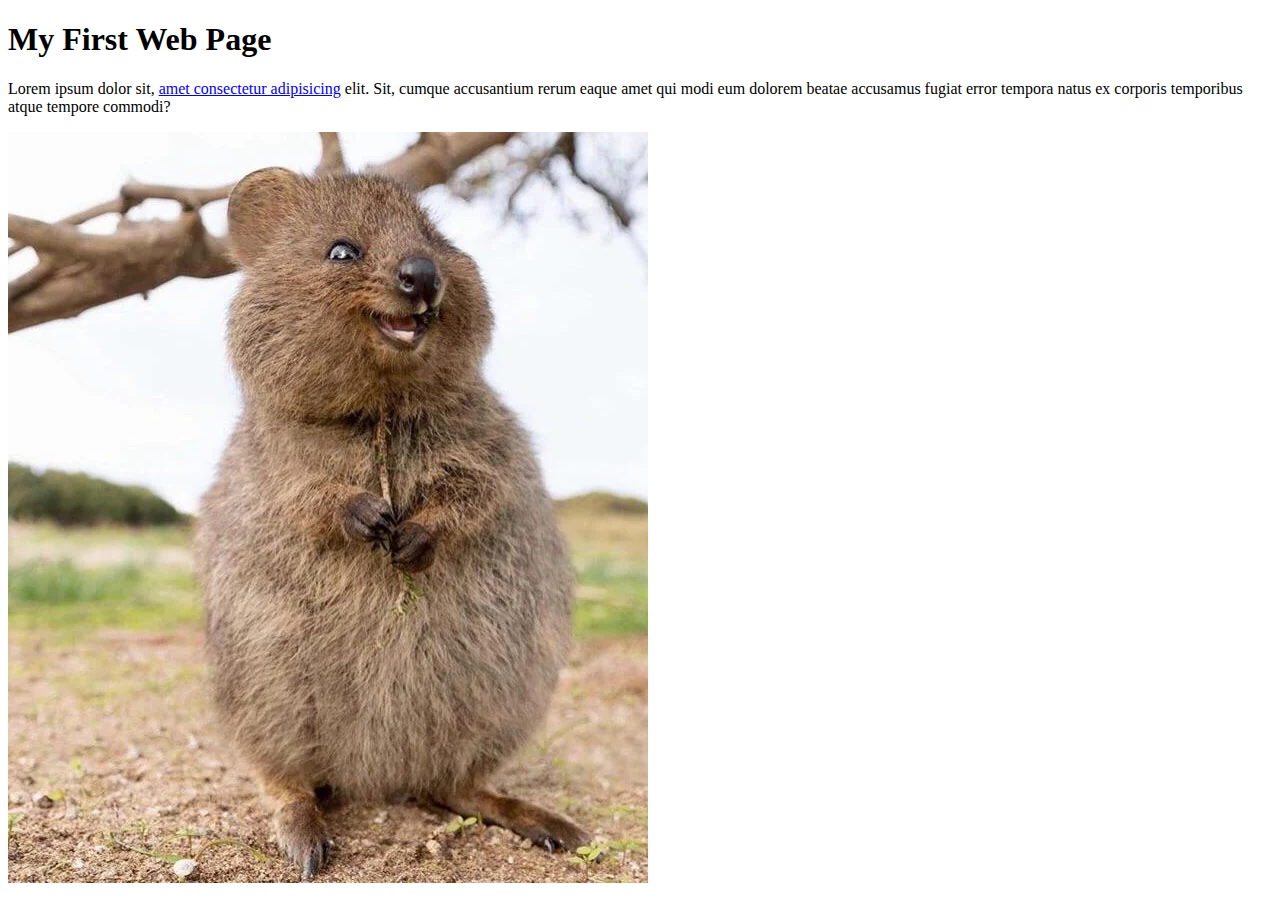
==== index.html @ 6bd08bb5 "Added index.html" ====
<!DOCTYPE html>
<html>
    <head>
        <title>My First Web Page</title>
    </head>
    <body>
        <h1>My First Web Page</h1>
        <p>Lorem ipsum dolor sit, <a href="https://example.com/" target="_blank">amet consectetur adipisicing</a> elit. Sit, cumque accusantium rerum eaque amet qui modi eum dolorem beatae accusamus fugiat error tempora natus ex corporis temporibus atque tempore commodi?</p>
        <img src="images/quokka1.webp" alt="Image of a cute quokka"/>
    </body>
</html>
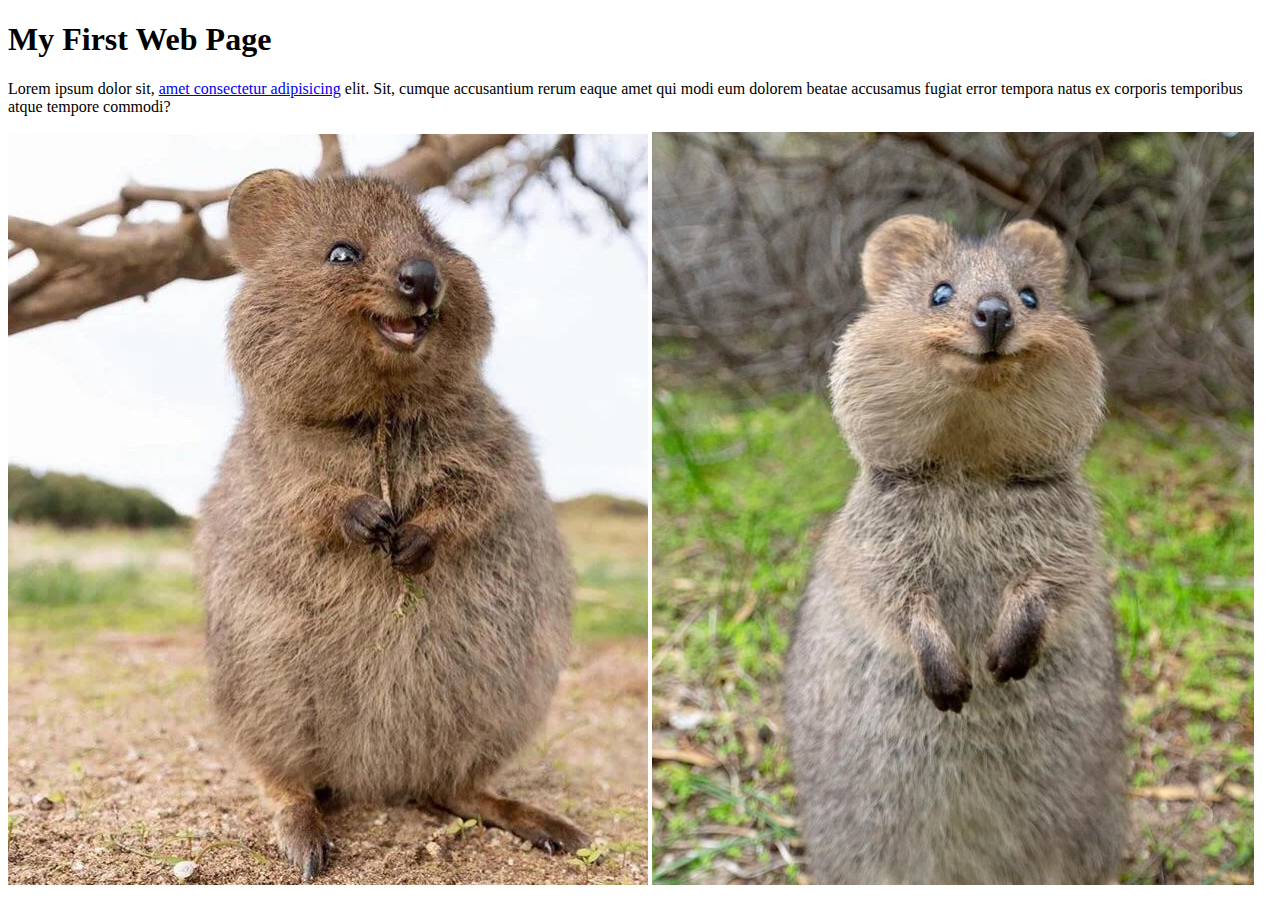
==== commit c9b722ed: "Inserted another image of a quokka on the page" ====
--- a/index.html
+++ b/index.html
@@ -7,5 +7,6 @@
         <h1>My First Web Page</h1>
         <p>Lorem ipsum dolor sit, <a href="https://example.com/" target="_blank">amet consectetur adipisicing</a> elit. Sit, cumque accusantium rerum eaque amet qui modi eum dolorem beatae accusamus fugiat error tempora natus ex corporis temporibus atque tempore commodi?</p>
         <img src="images/quokka1.webp" alt="Image of a cute quokka"/>
+        <img src="images/quokka2.jpg" alt="Another image of a cute quokka"/>
     </body>
 </html>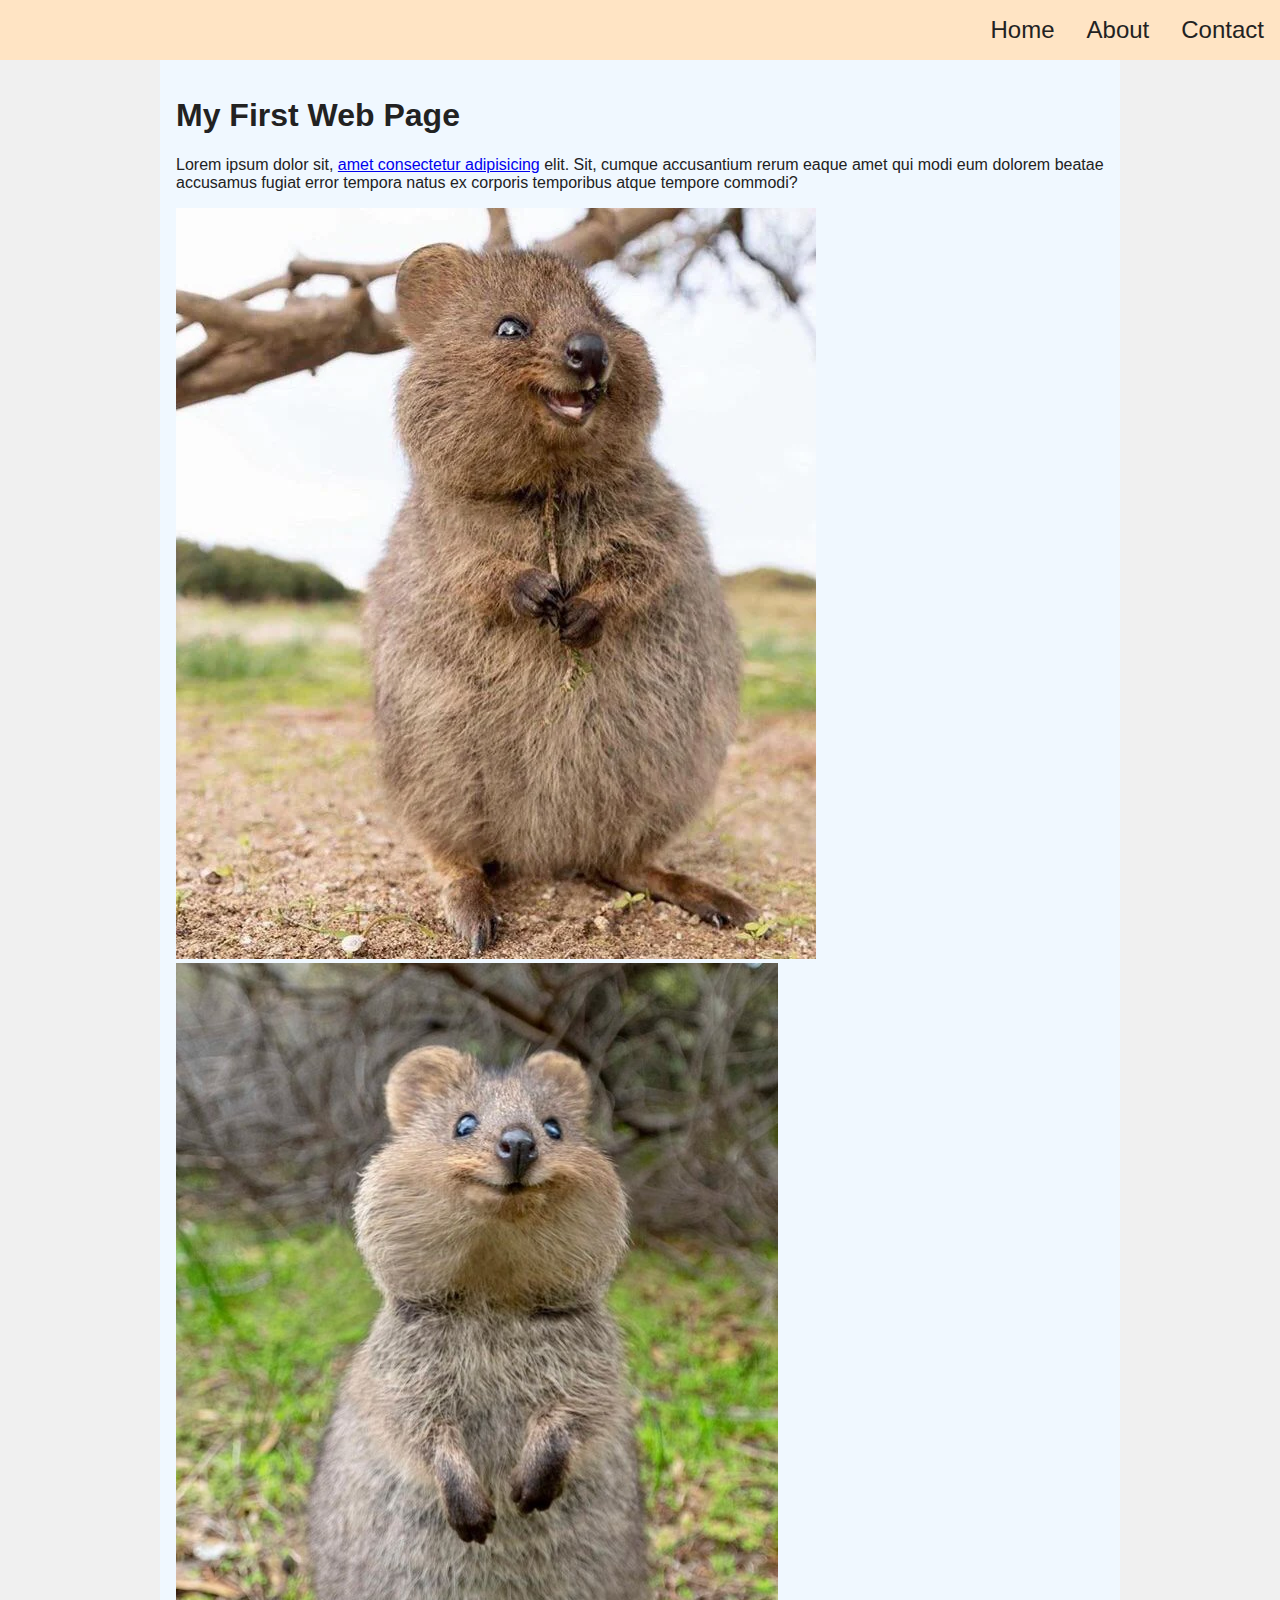
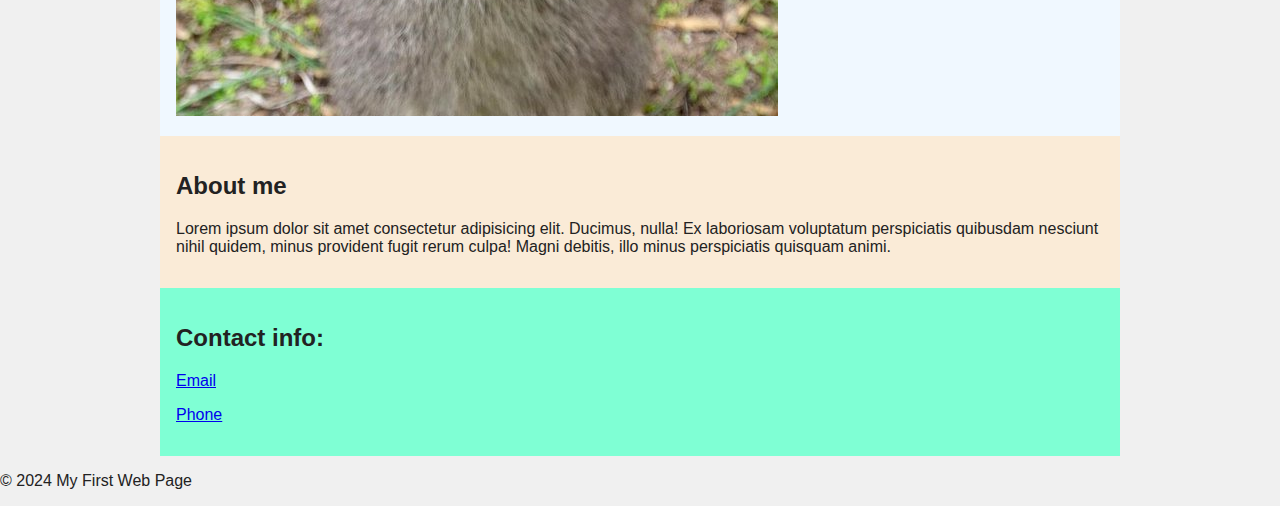
==== commit a2629d3e: "Added stylesheet" ====
--- a/index.html
+++ b/index.html
@@ -1,12 +1,40 @@
 <!DOCTYPE html>
 <html>
     <head>
+        <meta charset="UTF-8">
+        <meta name="viewport" content="width=device-width, initial-scale=1.0">
         <title>My First Web Page</title>
+        <link rel="stylesheet" type="text/css" href="style.css">
     </head>
     <body>
-        <h1>My First Web Page</h1>
-        <p>Lorem ipsum dolor sit, <a href="https://example.com/" target="_blank">amet consectetur adipisicing</a> elit. Sit, cumque accusantium rerum eaque amet qui modi eum dolorem beatae accusamus fugiat error tempora natus ex corporis temporibus atque tempore commodi?</p>
-        <img src="images/quokka1.webp" alt="Image of a cute quokka"/>
-        <img src="images/quokka2.jpg" alt="Another image of a cute quokka"/>
+        <header>
+            <nav>
+                <ul>
+                    <li><a href="#home">Home</a></li>
+                    <li><a href="#about">About</a></li>
+                    <li><a href="#contact">Contact</a></li>
+                </ul>
+            </nav>
+        </header>
+        <main>
+            <section id="home" class="main_section">
+                <h1>My First Web Page</h1>
+                <p>Lorem ipsum dolor sit, <a href="https://example.com/" target="_blank">amet consectetur adipisicing</a> elit. Sit, cumque accusantium rerum eaque amet qui modi eum dolorem beatae accusamus fugiat error tempora natus ex corporis temporibus atque tempore commodi?</p>
+                <img src="images/quokka1.webp" alt="Image of a cute quokka"/>
+                <img src="images/quokka2.jpg" alt="Another image of a cute quokka"/>
+            </section>
+            <section id="about" class="main_section">
+                <h2>About me</h2>
+                <p>Lorem ipsum dolor sit amet consectetur adipisicing elit. Ducimus, nulla! Ex laboriosam voluptatum perspiciatis quibusdam nesciunt nihil quidem, minus provident fugit rerum culpa! Magni debitis, illo minus perspiciatis quisquam animi.</p>
+            </section>
+            <section id="contact" class="main_section">
+                <h2>Contact info:</h2>
+                <p><a href="mailto:mail@example.com">Email</a></p>
+                <p><a href="tel:+12345678909">Phone</a></p>
+            </section>
+        </main>
+        <footer>
+            <p>&copy; 2024 My First Web Page</p>
+        </footer>
     </body>
 </html>--- a/style.css
+++ b/style.css
@@ -0,0 +1,83 @@
+body {
+    margin: 0;
+    font-family: Arial, Helvetica, sans-serif;
+    color: #222222;
+    background-color: #f0f0f0;
+}
+
+img {
+    max-width: 100%;
+    width: 100%;
+}
+
+header nav {
+    background-color: bisque;
+}
+
+header nav ul{
+    list-style: none;
+    padding: 0;
+    margin: 0;
+    font-size: 24px;
+    display: flex;
+    flex-direction: column;
+}
+
+header nav ul li {
+    padding: 16px;
+    text-align: center;
+    border-bottom: 1px solid #000000;
+}
+
+header ul li:last-child {
+    border-bottom: none;
+}
+
+header ul a {
+    text-decoration: none;
+    color: #222222;
+}
+
+#home {
+    background-color: aliceblue;
+}
+
+#about {
+    background-color: antiquewhite;    
+}
+
+#contact{
+    background-color: aquamarine;
+}
+
+.main_section {
+    padding: 16px;
+}
+
+/* TABLET SIZED SCREENS */
+@media (min-width: 768px){
+    header nav ul{
+        flex-direction: row;
+        justify-content: space-evenly;
+    }
+
+    header nav ul li {
+        border-bottom: none;
+    }
+}
+
+/* DESKTOP SIZED SCREENS */
+@media (min-width: 960px){
+    header nav ul{
+        justify-content: flex-end;
+    }
+
+    main {
+        width: 960px;
+        margin: 0 auto;
+    }
+
+    img {
+        width: auto;
+    }
+}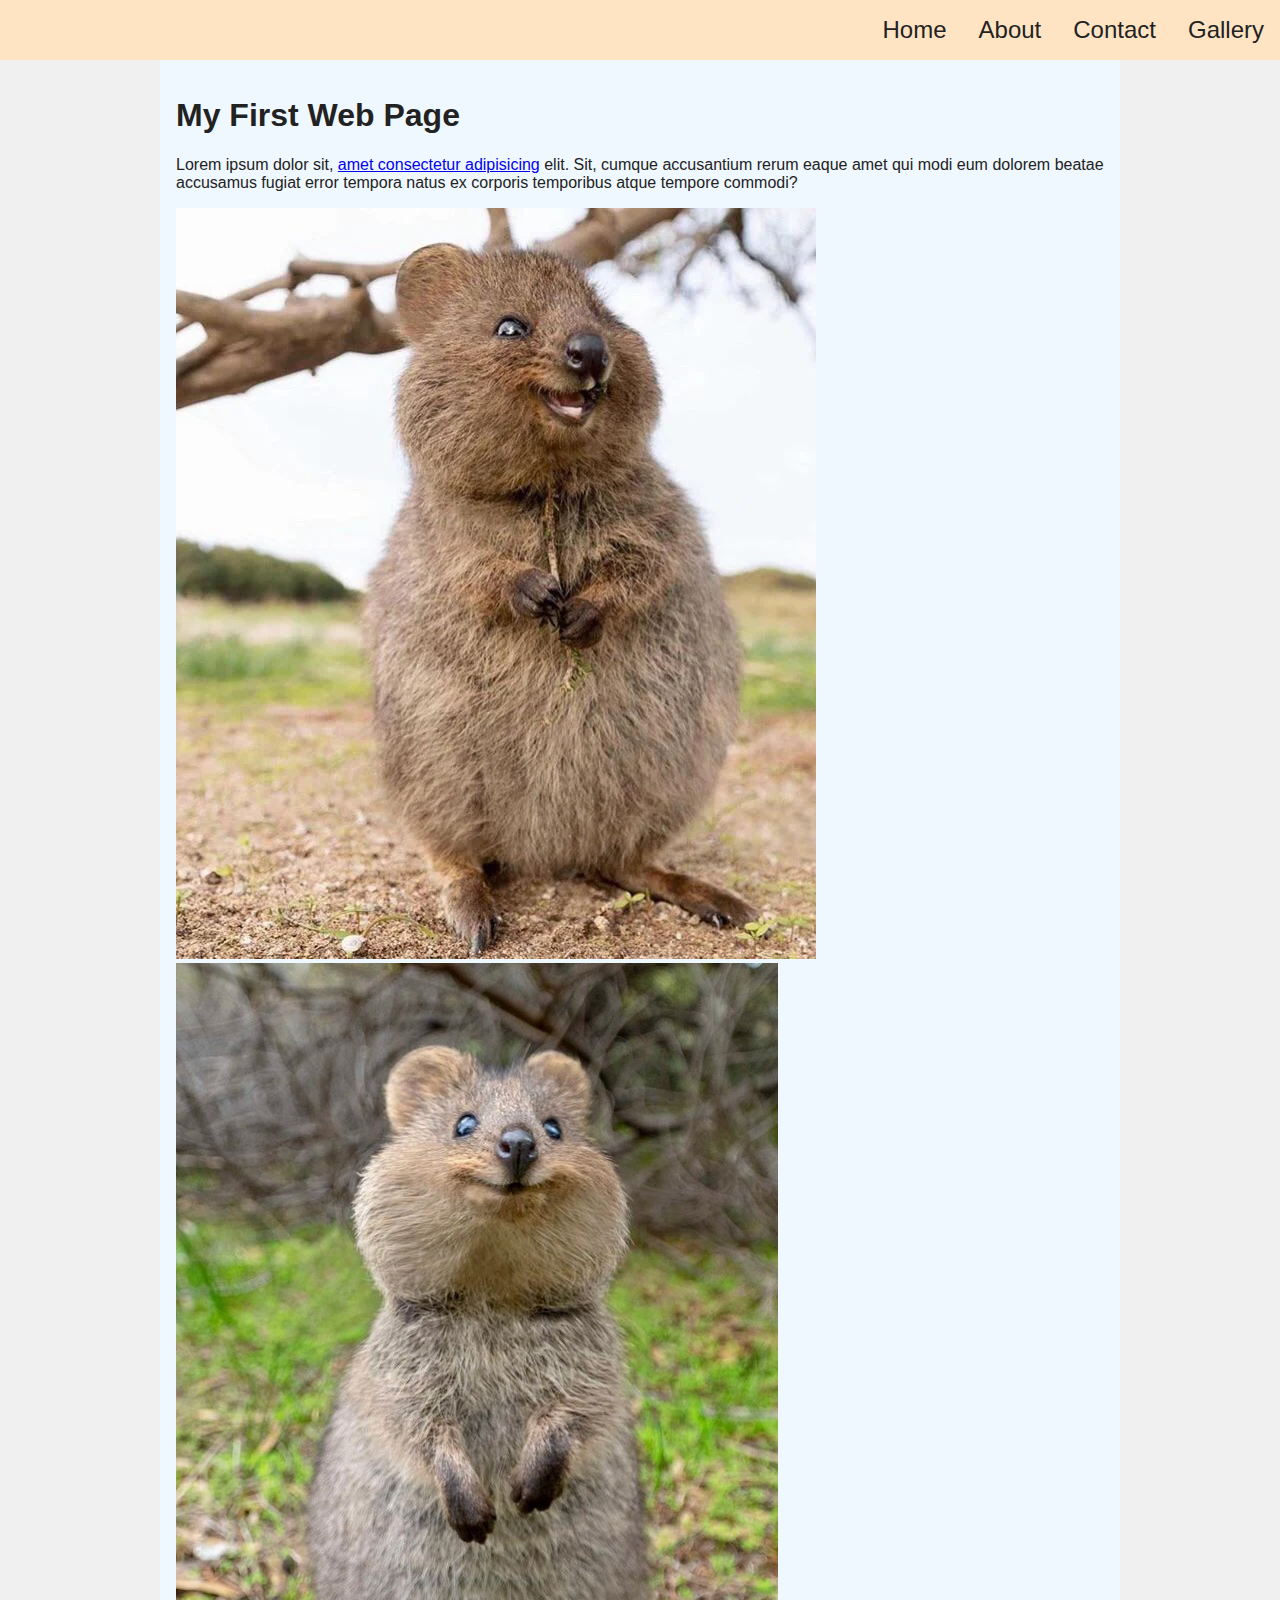
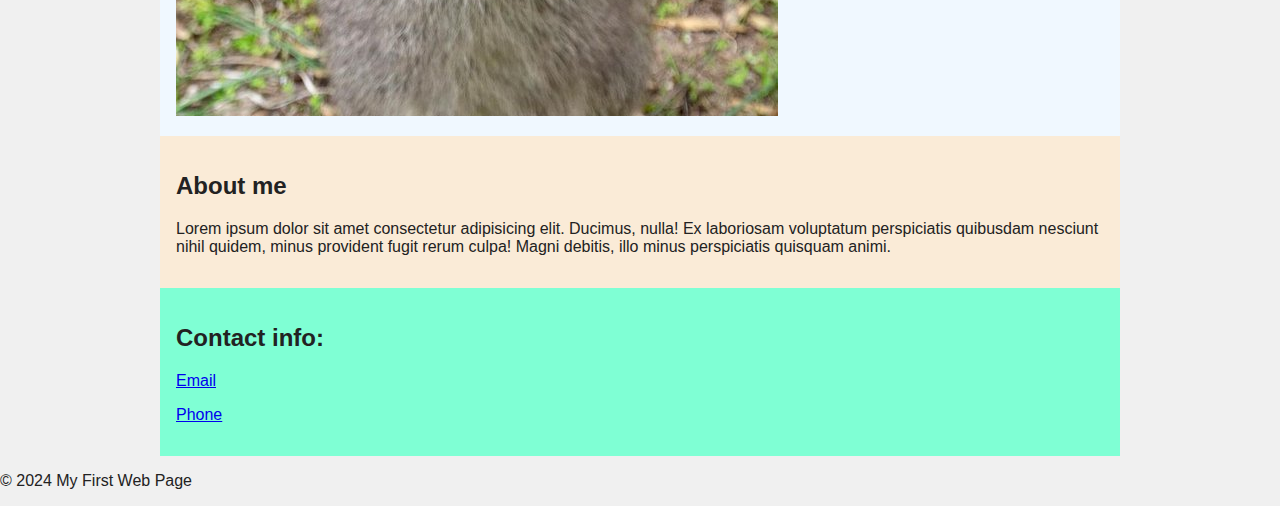
==== commit d3e7eb74: "Added JS examples" ====
--- a/index.html
+++ b/index.html
@@ -13,6 +13,7 @@
                     <li><a href="#home">Home</a></li>
                     <li><a href="#about">About</a></li>
                     <li><a href="#contact">Contact</a></li>
+                    <li><a href="gallery.html">Gallery</a></li>
                 </ul>
             </nav>
         </header>
--- a/style.css
+++ b/style.css
@@ -54,6 +54,47 @@
     padding: 16px;
 }
 
+/* GALLERY STYLES */
+
+.thumbnails {
+    padding: 0;
+    list-style: none;
+    display: flex;
+    flex-direction: row;
+    flex-wrap: nowrap;
+}
+
+.thumbnails li {
+    padding: 8px;
+}
+
+.current-thumb {
+    background-color: rosybrown;
+}
+
+.imgShowcase {
+    padding: 8px;
+    position: relative;
+}
+
+.showcase-arrow {
+    width: 48px;
+    height: 58px;
+    position: absolute;
+    top: 50%;
+    background-color: rgba(150, 150, 150, 0.3);
+    padding: 8px;
+    margin: -29px 8px 0 8px;
+}
+
+.showcase-arrow-left {
+    left: 0;
+}
+
+.showcase-arrow-right {
+    right: 0;
+}
+
 /* TABLET SIZED SCREENS */
 @media (min-width: 768px){
     header nav ul{
